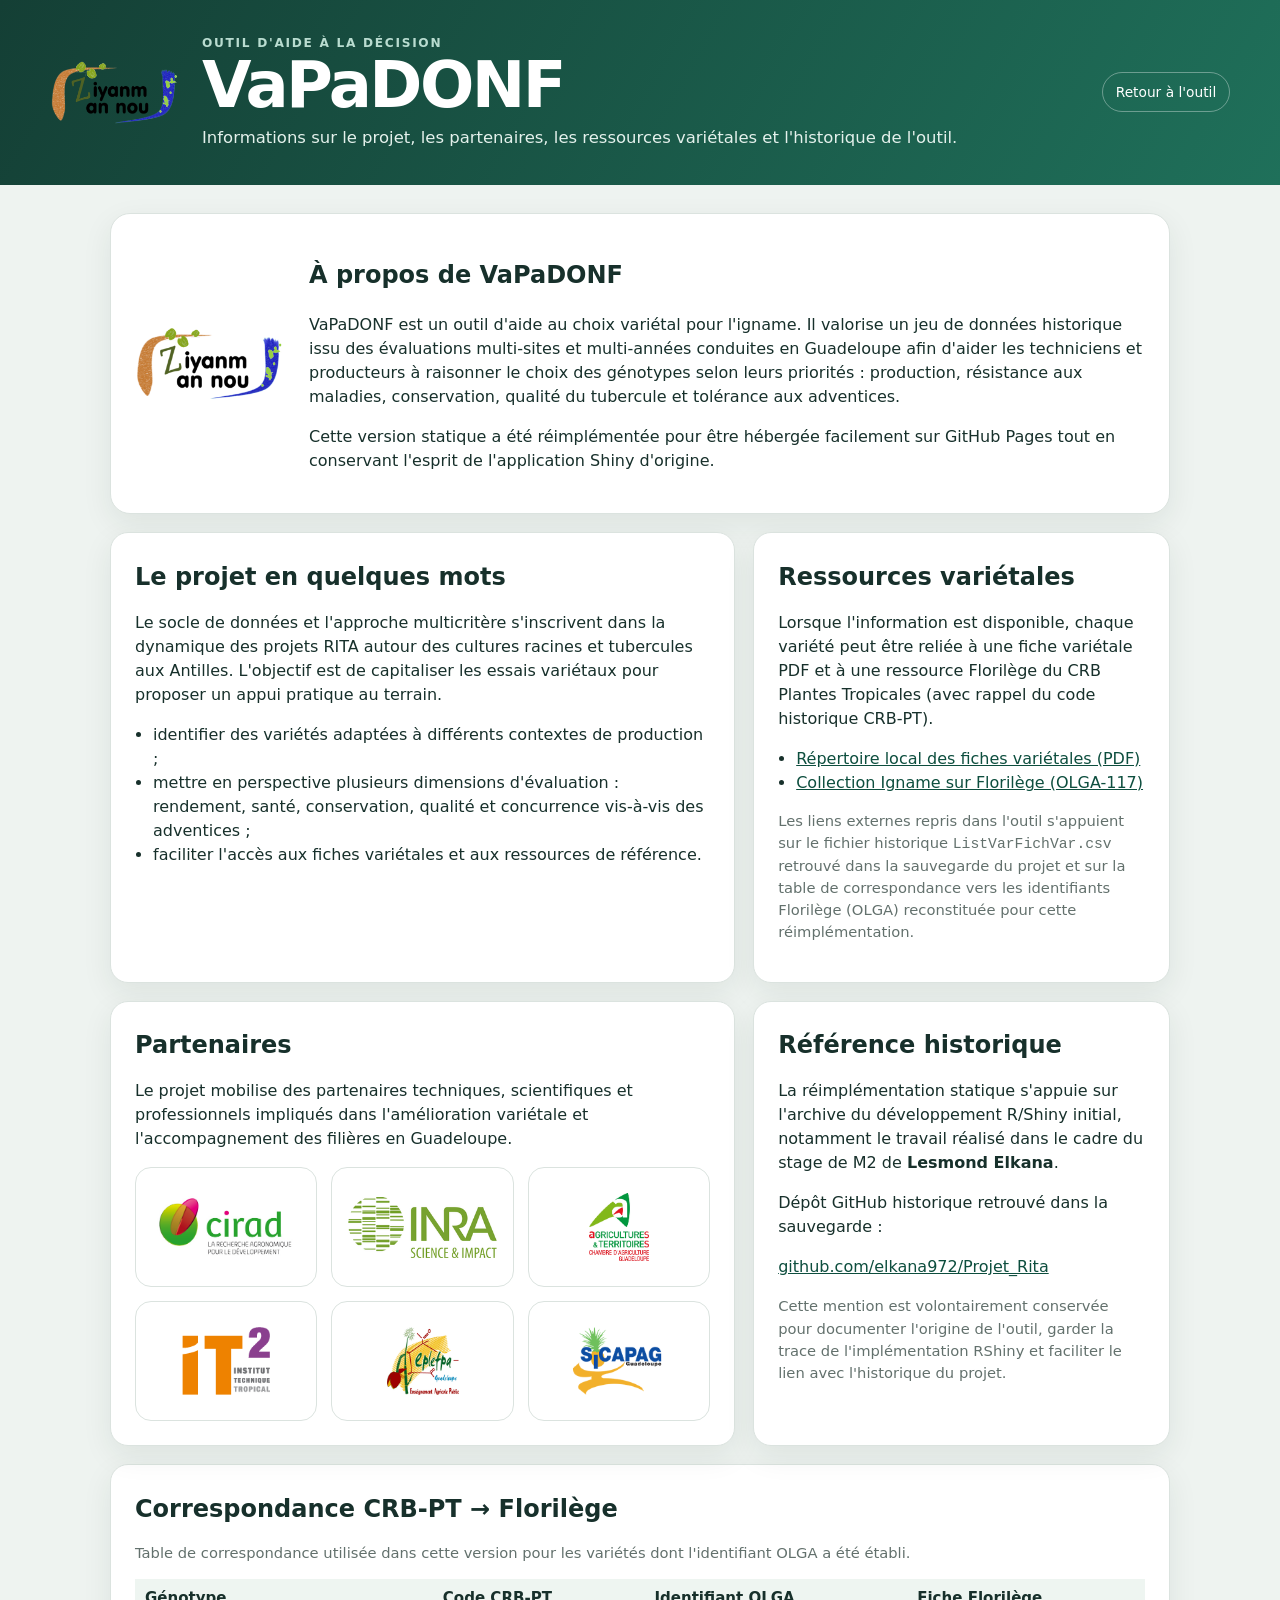
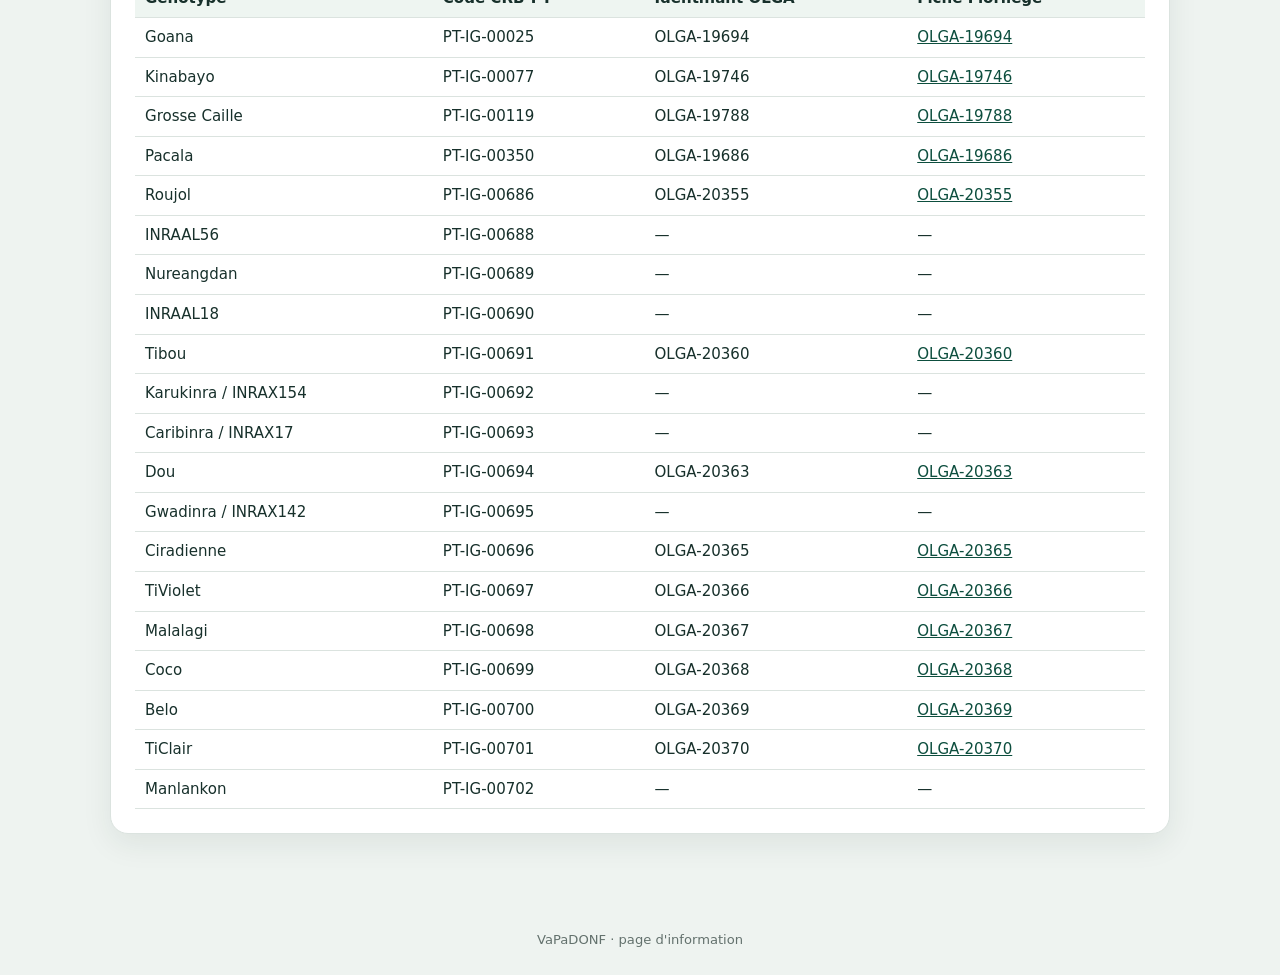
==== info.html @ 64dc8d3e "Initial GitHub Pages site" ====
<!doctype html>
<html lang="fr">
<head>
  <meta charset="utf-8">
  <meta name="viewport" content="width=device-width,initial-scale=1">
  <title>VaPaDONF — Plus d'information</title>
  <link rel="stylesheet" href="assets/style.css">
</head>
<body>
<header class="site-header">
  <div class="brand-wrap">
    <img class="site-logo" src="images/logos/vapadonf_logo.png" alt="Logo VaPaDONF">
    <div>
      <p class="eyebrow">Outil d'aide à la décision</p>
      <h1>VaPaDONF</h1>
      <p class="lead">Informations sur le projet, les partenaires, les ressources variétales et l'historique de l'outil.</p>
    </div>
  </div>
  <nav class="header-links">
    <a href="index.html">Retour à l'outil</a>
  </nav>
</header>
<main class="info-page">
  <section class="info-hero">
    <img src="images/logos/vapadonf_logo.png" alt="Logo VaPaDONF">
    <div>
      <h2>À propos de VaPaDONF</h2>
      <p>VaPaDONF est un outil d'aide au choix variétal pour l'igname. Il valorise un jeu de données historique issu des évaluations multi-sites et multi-années conduites en Guadeloupe afin d'aider les techniciens et producteurs à raisonner le choix des génotypes selon leurs priorités : production, résistance aux maladies, conservation, qualité du tubercule et tolérance aux adventices.</p>
      <p>Cette version statique a été réimplémentée pour être hébergée facilement sur GitHub Pages tout en conservant l'esprit de l'application Shiny d'origine.</p>
    </div>
  </section>

  <section class="info-grid">
    <article class="panel">
      <h2>Le projet en quelques mots</h2>
      <p>Le socle de données et l'approche multicritère s'inscrivent dans la dynamique des projets RITA autour des cultures racines et tubercules aux Antilles. L'objectif est de capitaliser les essais variétaux pour proposer un appui pratique au terrain.</p>
      <ul class="simple-list">
        <li>identifier des variétés adaptées à différents contextes de production ;</li>
        <li>mettre en perspective plusieurs dimensions d'évaluation : rendement, santé, conservation, qualité et concurrence vis-à-vis des adventices ;</li>
        <li>faciliter l'accès aux fiches variétales et aux ressources de référence.</li>
      </ul>
    </article>
    <article class="panel">
      <h2>Ressources variétales</h2>
      <p>Lorsque l'information est disponible, chaque variété peut être reliée à une fiche variétale PDF et à une ressource Florilège du CRB Plantes Tropicales (avec rappel du code historique CRB-PT).</p>
      <ul class="simple-list">
        <li><a href="fiches-varietales/" target="_blank" rel="noopener">Répertoire local des fiches variétales (PDF)</a></li>
        <li><a href="https://florilege.arcad-project.org/fr/accessions/OLGA-117" target="_blank" rel="noopener">Collection Igname sur Florilège (OLGA-117)</a></li>
      </ul>
      <p class="info-note">Les liens externes repris dans l'outil s'appuient sur le fichier historique <code>ListVarFichVar.csv</code> retrouvé dans la sauvegarde du projet et sur la table de correspondance vers les identifiants Florilège (OLGA) reconstituée pour cette réimplémentation.</p>
    </article>
  </section>

  <section class="info-grid" style="margin-top:18px">
    <article class="panel">
      <h2>Partenaires</h2>
      <p>Le projet mobilise des partenaires techniques, scientifiques et professionnels impliqués dans l'amélioration variétale et l'accompagnement des filières en Guadeloupe.</p>
      <div class="logos-grid">
        <div class="logo-card"><img src="images/logos/logo_cirad.png" alt="CIRAD"></div>
        <div class="logo-card"><img src="images/logos/logo_INRA.png" alt="INRA"></div>
        <div class="logo-card"><img src="images/logos/logo_CA_Guadeloupe.png" alt="Chambre d'Agriculture Guadeloupe"></div>
        <div class="logo-card"><img src="images/logos/logo_IT2.png" alt="IT2"></div>
        <div class="logo-card"><img src="images/logos/logo_EPLEFPA.png" alt="EPLEFPA"></div>
        <div class="logo-card"><img src="images/logos/logo_sicapag.png" alt="SICAPAG"></div>
      </div>
    </article>
    <article class="panel">
      <h2>Référence historique</h2>
      <p>La réimplémentation statique s'appuie sur l'archive du développement R/Shiny initial, notamment le travail réalisé dans le cadre du stage de M2 de <b>Lesmond Elkana</b>.</p>
      <p>Dépôt GitHub historique retrouvé dans la sauvegarde :</p>
      <p><a href="https://github.com/elkana972/Projet_Rita" target="_blank" rel="noopener">github.com/elkana972/Projet_Rita</a></p>
      <p class="info-note">Cette mention est volontairement conservée pour documenter l'origine de l'outil, garder la trace de l'implémentation RShiny et faciliter le lien avec l'historique du projet.</p>
    </article>
  </section>

  <section class="panel" style="margin-top:18px">
    <h2>Correspondance CRB-PT → Florilège</h2>
    <p class="info-note">Table de correspondance utilisée dans cette version pour les variétés dont l'identifiant OLGA a été établi.</p>
    <div class="table-wrap">
      <table class="info-table">
        <thead><tr><th>Génotype</th><th>Code CRB-PT</th><th>Identifiant OLGA</th><th>Fiche Florilège</th></tr></thead>
        <tbody>
          <tr><td>Goana</td><td>PT-IG-00025</td><td>OLGA-19694</td><td><a href="https://florilege.arcad-project.org/fr/accession/OLGA-19694" target="_blank" rel="noopener">OLGA-19694</a></td></tr>
          <tr><td>Kinabayo</td><td>PT-IG-00077</td><td>OLGA-19746</td><td><a href="https://florilege.arcad-project.org/fr/accession/OLGA-19746" target="_blank" rel="noopener">OLGA-19746</a></td></tr>
          <tr><td>Grosse Caille</td><td>PT-IG-00119</td><td>OLGA-19788</td><td><a href="https://florilege.arcad-project.org/fr/accession/OLGA-19788" target="_blank" rel="noopener">OLGA-19788</a></td></tr>
          <tr><td>Pacala</td><td>PT-IG-00350</td><td>OLGA-19686</td><td><a href="https://florilege.arcad-project.org/fr/accession/OLGA-19686" target="_blank" rel="noopener">OLGA-19686</a></td></tr>
          <tr><td>Roujol</td><td>PT-IG-00686</td><td>OLGA-20355</td><td><a href="https://florilege.arcad-project.org/fr/accession/OLGA-20355" target="_blank" rel="noopener">OLGA-20355</a></td></tr>
          <tr><td>INRAAL56</td><td>PT-IG-00688</td><td>—</td><td>—</td></tr>
          <tr><td>Nureangdan</td><td>PT-IG-00689</td><td>—</td><td>—</td></tr>
          <tr><td>INRAAL18</td><td>PT-IG-00690</td><td>—</td><td>—</td></tr>
          <tr><td>Tibou</td><td>PT-IG-00691</td><td>OLGA-20360</td><td><a href="https://florilege.arcad-project.org/fr/accession/OLGA-20360" target="_blank" rel="noopener">OLGA-20360</a></td></tr>
          <tr><td>Karukinra / INRAX154</td><td>PT-IG-00692</td><td>—</td><td>—</td></tr>
          <tr><td>Caribinra / INRAX17</td><td>PT-IG-00693</td><td>—</td><td>—</td></tr>
          <tr><td>Dou</td><td>PT-IG-00694</td><td>OLGA-20363</td><td><a href="https://florilege.arcad-project.org/fr/accession/OLGA-20363" target="_blank" rel="noopener">OLGA-20363</a></td></tr>
          <tr><td>Gwadinra / INRAX142</td><td>PT-IG-00695</td><td>—</td><td>—</td></tr>
          <tr><td>Ciradienne</td><td>PT-IG-00696</td><td>OLGA-20365</td><td><a href="https://florilege.arcad-project.org/fr/accession/OLGA-20365" target="_blank" rel="noopener">OLGA-20365</a></td></tr>
          <tr><td>TiViolet</td><td>PT-IG-00697</td><td>OLGA-20366</td><td><a href="https://florilege.arcad-project.org/fr/accession/OLGA-20366" target="_blank" rel="noopener">OLGA-20366</a></td></tr>
          <tr><td>Malalagi</td><td>PT-IG-00698</td><td>OLGA-20367</td><td><a href="https://florilege.arcad-project.org/fr/accession/OLGA-20367" target="_blank" rel="noopener">OLGA-20367</a></td></tr>
          <tr><td>Coco</td><td>PT-IG-00699</td><td>OLGA-20368</td><td><a href="https://florilege.arcad-project.org/fr/accession/OLGA-20368" target="_blank" rel="noopener">OLGA-20368</a></td></tr>
          <tr><td>Belo</td><td>PT-IG-00700</td><td>OLGA-20369</td><td><a href="https://florilege.arcad-project.org/fr/accession/OLGA-20369" target="_blank" rel="noopener">OLGA-20369</a></td></tr>
          <tr><td>TiClair</td><td>PT-IG-00701</td><td>OLGA-20370</td><td><a href="https://florilege.arcad-project.org/fr/accession/OLGA-20370" target="_blank" rel="noopener">OLGA-20370</a></td></tr>
          <tr><td>Manlankon</td><td>PT-IG-00702</td><td>—</td><td>—</td></tr>
        </tbody>
      </table>
    </div>
  </section>

</main>
<footer class="site-footer">VaPaDONF · page d'information</footer>
</body>
</html>
---- assets/style.css ----
:root{--ink:#17302b;--muted:#63716d;--line:#dbe3df;--surface:#fff;--soft:#f3f7f5;--accent:#176b55;--accent2:#0d4e3e;--warn:#9a5b12;--shadow:0 10px 30px rgba(23,48,43,.08);--imp:#207a57;--trad:#a54878;font-family:Inter,ui-sans-serif,system-ui,-apple-system,BlinkMacSystemFont,"Segoe UI",sans-serif;color:var(--ink);background:#eef3f0}
*{box-sizing:border-box}body{margin:0;line-height:1.5}a{color:var(--accent2)}
.site-header{background:linear-gradient(120deg,#143f35,#1f705a);color:#fff;padding:34px max(24px,calc((100vw - 1180px)/2));display:flex;gap:32px;justify-content:space-between;align-items:center}.brand-wrap{display:flex;align-items:center;gap:22px}.site-logo{width:130px;max-width:26vw;height:auto;display:block}.site-header h1{font-size:clamp(2.2rem,5vw,4.2rem);line-height:.95;margin:.15rem 0 .65rem;letter-spacing:-.04em}.lead{max-width:760px;margin:0;color:#e4f1ec;font-size:1.03rem}.eyebrow{text-transform:uppercase;letter-spacing:.14em;font-size:.76rem;font-weight:800;margin:0;color:#b9dcd0}.header-links{display:flex;gap:12px;flex-wrap:wrap}.header-links a{border:1px solid rgba(255,255,255,.35);padding:.55rem .8rem;border-radius:999px;font-size:.86rem;white-space:nowrap;color:#fff;text-decoration:none}.header-links a:hover{background:rgba(255,255,255,.12)}
.page{max-width:1420px;margin:28px auto 70px;padding:0 20px}.panel{background:var(--surface);border:1px solid var(--line);border-radius:18px;padding:24px;box-shadow:var(--shadow)}.panel h2{margin:.1rem 0 .7rem}.form-grid{display:grid;grid-template-columns:1fr 1fr;gap:18px}.full{grid-column:1/-1}.step{display:inline-grid;place-items:center;width:28px;height:28px;border-radius:50%;background:#d9eee6;color:var(--accent2);font-weight:800;font-size:.85rem;float:right}
.choices{display:grid;gap:12px;margin-top:18px}.choices.two{grid-template-columns:1fr 1fr}.choice{border:1px solid var(--line);border-radius:14px;padding:14px;display:flex;align-items:center;gap:12px;cursor:pointer;background:#fbfdfc}.choice:has(input:checked){border-color:var(--accent);box-shadow:0 0 0 2px rgba(23,107,85,.12);background:#f2fbf7}.choice input{width:18px;height:18px;accent-color:var(--accent)}.choice small{display:block;color:var(--muted);margin-top:2px}.compact-choice-text .choice strong{font-size:1rem}.subtle,.help,.viz-help,.chart-note{color:var(--muted)}
.zone-hero svg{width:100%;height:auto;max-height:290px;border-radius:16px;background:linear-gradient(180deg,#f4f8f6,#eef5f1);border:1px solid var(--line);padding:10px}.zone-fill path,.zone-other path{stroke:#6d827b;stroke-width:2;fill:#dce6e2;transition:fill .2s ease,stroke .2s ease}.zone-fill.active path,.zone-fill.active{fill:#6db48f;stroke:#176b55}.zone-bt.active path,.zone-gt.active path,.zone-mg.active path{fill:#6db48f;stroke:#176b55}.zone-other path{fill:#ebefed}.admin-line{fill:none;stroke:#81948d;stroke-dasharray:5 4;stroke-width:2}.zone-hero text{font-size:15px;font-weight:700;fill:#33524a}
.species-hero.reading{display:grid;grid-template-columns:1fr 1fr;gap:14px;margin:2px 0 8px}.species-tile{margin:0;display:grid;grid-template-columns:92px 1fr;gap:10px;align-items:center;border:1px solid var(--line);border-radius:16px;background:#fbfdfc;padding:10px}.species-tile.reading{grid-template-columns:120px 1fr;align-items:start}.species-tile img{width:92px;height:72px;object-fit:cover;border-radius:10px;display:block}.species-tile.reading img{width:120px;height:100px}.species-tile p{margin:4px 0 0;color:var(--muted);font-size:.92rem}.species-tile strong{font-size:1.08rem}
.criteria-grid{display:grid;grid-template-columns:repeat(5,1fr);gap:12px}.field-card{border:1px solid var(--line);border-radius:14px;overflow:hidden;background:#fbfdfc}.field-card img{width:100%;height:118px;object-fit:cover;display:block}.field-card .inner{padding:13px}.field-card label,.compare-controls label{font-weight:750;display:flex;flex-direction:column;gap:7px}.field-card select,.compare-controls select{width:100%;padding:.7rem;border:1px solid #cbd7d2;border-radius:9px;background:#fff;color:var(--ink)}
.color-grid{display:grid;grid-template-columns:repeat(5,1fr);gap:12px}.color-card{overflow:hidden;border:1px solid var(--line);border-radius:14px;background:#fbfdfc}.color-card img{width:100%;height:122px;object-fit:cover;display:block}.color-card .inner{padding:12px}.color-card strong{display:block;text-transform:capitalize;margin-bottom:7px}.color-card select{width:100%;padding:.65rem;border:1px solid #cbd7d2;border-radius:9px;background:#fff}
.calibre-grid{display:grid;grid-template-columns:1fr 1fr;gap:18px;max-width:900px}.calibre-grid label{font-weight:750;display:flex;justify-content:space-between;align-items:center;gap:12px;border:1px solid var(--line);padding:14px 16px;border-radius:12px}.calibre-grid input{width:125px;padding:.55rem;border:1px solid #cbd7d2;border-radius:8px}.slider-shell{margin-top:16px;max-width:980px}.dual-slider{position:relative;height:38px}.dual-slider input[type=range]{position:absolute;inset:0;width:100%;appearance:none;background:transparent;pointer-events:none}.dual-slider input[type=range]::-webkit-slider-thumb{appearance:none;width:18px;height:18px;border-radius:50%;background:#fff;border:3px solid var(--accent);pointer-events:auto;box-shadow:0 1px 4px rgba(0,0,0,.18)}.dual-slider input[type=range]::-moz-range-thumb{width:18px;height:18px;border-radius:50%;background:#fff;border:3px solid var(--accent);pointer-events:auto}.dual-slider input[type=range]::-webkit-slider-runnable-track,.dual-slider input[type=range]::-moz-range-track{height:10px;background:#dbe6e1;border-radius:999px}.slider-fill{position:absolute;height:10px;top:14px;background:var(--accent);border-radius:999px}.calibre-track{margin-top:10px;position:relative;min-height:22px}.calibre-track span{font-size:.96rem;color:var(--muted);white-space:nowrap}
.actions{display:flex;align-items:center;gap:12px;margin-top:2px}.primary,.secondary,.link-button{border:0;border-radius:11px;padding:.82rem 1.05rem;font-weight:800;cursor:pointer;text-decoration:none;display:inline-flex;align-items:center;justify-content:center}.primary{background:var(--accent);color:#fff}.primary:hover{background:var(--accent2)}.secondary{background:#e5ece8;color:var(--ink)}.message{color:var(--warn);font-weight:700}
.results{margin-top:34px;display:grid;gap:18px}.section-heading{display:flex;align-items:end;justify-content:space-between;gap:20px}.section-heading h2{font-size:2rem;margin:.2rem 0}.summary-strip{display:flex;flex-wrap:wrap;gap:8px}.summary-strip span{background:#dfeae5;border-radius:999px;padding:.42rem .72rem;font-size:.86rem}
.table-wrap{overflow:auto}.ranking-table{border-collapse:collapse;width:100%;min-width:700px}.ranking-table th,.ranking-table td{padding:12px 10px;border-bottom:1px solid #e5ebe8;text-align:left}.ranking-table th{font-size:.78rem;text-transform:uppercase;letter-spacing:.06em;color:var(--muted)}.ranking-table tr:first-child td{font-weight:800}.score-pill{display:inline-block;min-width:56px;text-align:center;padding:.25rem .5rem;background:#d9eee6;border-radius:999px}.fiche-link{color:var(--accent2);font-weight:750}
.compare-controls{display:grid;grid-template-columns:1fr 1fr;gap:18px;margin:18px 0}.comparison-grid{display:grid;grid-template-columns:1fr 1fr;gap:18px}.var-card{border:1px solid var(--line);border-radius:16px;overflow:hidden;background:#fbfdfc}.var-head{display:grid;grid-template-columns:108px 1fr;gap:15px;padding:15px}.var-photo{width:108px;height:92px;object-fit:cover;border-radius:10px;background:#e5ece8}.photo-placeholder{display:grid;place-items:center;color:var(--muted);font-size:.75rem;text-align:center}.var-head h3{font-size:1.45rem;margin:.1rem 0}.meta{color:var(--muted);font-size:.88rem}.big-score{font-size:2rem;font-weight:900;line-height:1;margin-top:.4rem}.color-mention{display:inline-block;margin-top:6px;padding:2px 8px;border-radius:999px;background:#edf4f1;color:#425650;font-size:.8rem}.indicator-list{display:grid;gap:8px;padding:0 15px 15px}.indicator-row{display:grid;grid-template-columns:130px 1fr 42px;align-items:center;gap:8px;font-size:.86rem}.bar{height:9px;border-radius:20px;background:#e4ebe7;overflow:hidden}.bar>i{display:block;height:100%;background:var(--accent);border-radius:20px}.tuber-section{border-top:1px solid var(--line);padding:15px}.tuber-grid{display:grid;grid-template-columns:180px 1fr;gap:12px;align-items:center}.pie{width:170px;height:170px}.legend{display:grid;gap:6px;font-size:.84rem}.legend-row{display:flex;justify-content:space-between;gap:10px;border-bottom:1px dotted #d4ddd9;padding-bottom:4px}.legend-row b{font-weight:800}.download-row{padding:0 15px 15px}.link-button{background:#e2eee9;color:var(--accent2);font-size:.86rem}
.tabs-wrap{margin-top:18px}.tab-list{display:flex;gap:8px;flex-wrap:wrap;border-bottom:1px solid var(--line);padding-bottom:10px}.tab-button{border:1px solid var(--line);background:#f6faf8;color:#4f6760;padding:.7rem .9rem;border-radius:10px 10px 0 0;font-weight:700;cursor:pointer}.tab-button.active{background:#fff;color:var(--ink);border-bottom-color:#fff;box-shadow:0 -2px 0 0 var(--accent) inset}.tab-panel{padding:16px 2px 2px}.tab-panel h3{margin:.1rem 0 6px}.tab-panel svg{width:100%;height:auto;display:block}
.chart-legend{display:flex;flex-wrap:wrap;gap:12px;margin-top:10px;font-size:.9rem;color:var(--muted)}.chip{display:inline-flex;align-items:center;gap:6px}.chip i{display:inline-block;width:12px;height:12px;border-radius:2px}
.photo-grid{display:grid;grid-template-columns:repeat(3,1fr);gap:10px}.thumb-card{border:1px solid #d8e1dd;border-radius:10px;padding:8px;background:#fff}.thumb-card img{width:100%;height:130px;object-fit:cover;border-radius:8px;display:block}.thumb-card small{display:block;color:#53655f;margin-top:6px;text-align:center;font-weight:600}
.info-page{max-width:1100px;margin:28px auto 70px;padding:0 20px}.info-hero{display:flex;align-items:center;gap:24px;background:#fff;border:1px solid var(--line);border-radius:20px;padding:24px;box-shadow:var(--shadow)}.info-hero img{width:150px;height:auto}.info-grid{display:grid;grid-template-columns:1.2fr .8fr;gap:18px;margin-top:18px}.logos-grid{display:grid;grid-template-columns:repeat(3,1fr);gap:14px}.logo-card{background:#fff;border:1px solid var(--line);border-radius:16px;padding:16px;display:grid;place-items:center;min-height:120px}.logo-card img{max-width:100%;max-height:68px}.simple-list{margin:0;padding-left:18px}
.site-footer{text-align:center;color:var(--muted);padding:26px;font-size:.82rem}.print-report{display:none}
.rating-strip{display:inline-grid;grid-auto-flow:column;gap:4px;vertical-align:middle}.rating-strip span{width:14px;height:14px;border-radius:3px;background:#e3ebe7;border:1px solid #cfd9d4}.rating-strip span.on{background:#6db48f;border-color:#4b9574}
@media(max-width:1100px){.form-grid,.comparison-grid,.compare-controls,.species-hero.reading,.choices.two,.calibre-grid,.info-grid{grid-template-columns:1fr}.criteria-grid,.color-grid,.logos-grid{grid-template-columns:1fr 1fr}.full{grid-column:auto}.photo-grid{grid-template-columns:1fr}}
@media(max-width:760px){.site-header{align-items:flex-start;flex-direction:column}.brand-wrap{align-items:flex-start}.site-logo{width:100px}.section-heading{align-items:flex-start;flex-direction:column}.tuber-grid{grid-template-columns:1fr}.pie{margin:auto}.tab-list{overflow:auto}}
@media(max-width:520px){.criteria-grid,.color-grid,.logos-grid{grid-template-columns:1fr}.panel{padding:18px}.var-head{grid-template-columns:80px 1fr}.var-photo{width:80px;height:76px}.species-tile{grid-template-columns:78px 1fr}.species-tile img{width:78px;height:62px}.species-tile.reading{grid-template-columns:1fr}.species-tile.reading img{width:100%;height:140px}.indicator-row{grid-template-columns:94px 1fr 35px}}
@page{size:A4;margin:10mm}
@media print{body{background:#fff;font-size:10pt}.site-header,#app,.site-footer{display:none!important}.print-report{display:block!important;color:#111}.report-header{display:flex;align-items:center;gap:14px;border-bottom:1px solid #bbb;padding-bottom:8px;margin-bottom:10px}.report-header img{width:85px;height:auto}.report-title h1{font-size:18pt;margin:0 0 4px}.report-title p{margin:0;color:#444}.report-section{break-inside:avoid;margin:10px 0 14px}.report-section h2{font-size:13.5pt;border-bottom:1px solid #bbb;padding-bottom:4px;margin-bottom:8px}.report-grid{display:grid;grid-template-columns:1fr 1fr;gap:10px}.report-card{border:1px solid #bbb;border-radius:8px;padding:10px;break-inside:avoid}.report-card h3{margin:0 0 6px}.report-prefs{display:grid;grid-template-columns:1fr;gap:10px}.report-pref-item{display:grid;grid-template-columns:190px 1fr auto;gap:8px;align-items:center;padding:4px 0;border-bottom:1px dotted #ddd}.report-color-choices{display:grid;grid-template-columns:repeat(5,1fr);gap:8px}.report-color-choices .thumb-card img{height:72px}.report-table{border-collapse:collapse;width:100%;font-size:9pt}.report-table th,.report-table td{border-bottom:1px solid #ddd;padding:5px;text-align:left}.report-table th{background:#f1f1f1}.report-pie{display:grid;grid-template-columns:135px 1fr;gap:10px;align-items:center}.report-pie svg{width:130px;height:130px}.report-note,.report-comment{font-size:8.7pt;color:#444}.report-photo-grid{display:grid;grid-template-columns:repeat(3,1fr);gap:8px}.report-photo-grid img{width:100%;height:105px;object-fit:cover;border-radius:6px;border:1px solid #ccc}.report-photo-grid small{display:block;text-align:center;color:#555}.report-viz svg{max-height:250px}.page-break{break-before:page}.report-dim-grid{display:grid;grid-template-columns:repeat(5,1fr);gap:8px}.report-dim{border:1px solid #ccc;border-radius:6px;overflow:hidden}.report-dim img{width:100%;height:55px;object-fit:cover}.report-dim div{padding:4px 5px;font-size:8.2pt}.indicator-row{grid-template-columns:92px 1fr 32px;font-size:8.8pt}.bar{height:7px}}

.section-subtitle{margin:-.15rem 0 1rem;color:var(--muted);max-width:980px}
.species-tile.reading{grid-template-columns:140px 1fr}
.species-tile.reading img{width:140px;height:108px}
.species-tile.reading figcaption{align-self:center}
.download-row{display:flex;flex-wrap:wrap;gap:10px;padding:0 15px 15px}
.info-note{color:var(--muted);font-size:.92rem}
.report-cover{display:grid;justify-items:center;text-align:center;padding:18mm 10mm 8mm}
.report-cover-logo img{width:120px;height:auto;margin-bottom:8px}
.report-cover h1{font-size:24pt;margin:0 0 6px}
.report-cover-subtitle{font-size:12pt;margin:0 0 10px;color:#444}
.report-cover-focus{font-size:11pt;max-width:140mm;margin:0 0 8px}
.report-cover-meta{font-size:9pt;color:#555;margin:0 0 12px}
.report-toc{width:100%;max-width:150mm;text-align:left;border-top:1px solid #bbb;padding-top:8mm}
.report-toc h2{font-size:13pt;margin:0 0 5mm}
.report-toc ol{margin:0;padding-left:18px}
.report-toc li{margin:0 0 3mm}
@media(max-width:1100px){.species-tile.reading{grid-template-columns:120px 1fr}.species-tile.reading img{width:120px;height:100px}}
@media print{.report-cover{min-height:250mm}.report-cover h1{font-size:24pt}.report-cover-subtitle{font-size:12pt}.report-toc li{font-size:10pt}.download-row .link-button{font-size:8.5pt;padding:6px 9px}}

/* v6 refinements */
#viz-radar{display:flex;justify-content:center}
#viz-radar svg{max-width:700px;width:100%;height:auto}
#viz-risk svg title,#viz-yield svg title{pointer-events:none}
.rating-strip.level-1 span.on{background:#d06a62;border-color:#b2534b}
.rating-strip.level-2 span.on{background:#de9b55;border-color:#c8833e}
.rating-strip.level-3 span.on{background:#e0c35d;border-color:#b89f45}
.rating-strip.level-4 span.on{background:#9dca78;border-color:#7eab5b}
.rating-strip.level-5 span.on{background:#6db48f;border-color:#4b9574}
.small-note{color:var(--muted);font-size:.88em}
.report-viz-radar svg{max-width:860px}
@media print{
  *{-webkit-print-color-adjust:exact;print-color-adjust:exact}
  .report-header{display:none!important}
  .report-cover-logo img{width:160px}
  .report-prefs{grid-template-columns:1fr;gap:12px}
  .report-color-choices{grid-template-columns:repeat(5,1fr);gap:10px}
  .report-color-choices .thumb-card small{font-size:8.5pt;line-height:1.25}
  .report-dim-grid{grid-template-columns:repeat(5,1fr);gap:10px}
  .report-dim img{height:62px}
  .report-dim div{font-size:9pt}
  .report-viz svg{max-height:none;width:100%;height:auto}
  .report-viz-radar svg{max-height:none;max-width:none;width:100%}
  .chart-legend,.chart-legend .chip{font-size:10pt}
  .chart-legend .chip i{border:1px solid rgba(0,0,0,.18)!important}
}

.table-wrap{overflow:auto}.info-table{width:100%;border-collapse:collapse;font-size:.94rem}.info-table th,.info-table td{padding:8px 10px;border-bottom:1px solid var(--line);text-align:left;vertical-align:top}.info-table th{background:#eef5f1;font-weight:700;position:sticky;top:0}.info-table td a{white-space:nowrap}

.print-help{margin:.45rem 0 0;color:var(--muted);font-size:.9rem}
.species-tile.reading{grid-template-columns:1fr; padding:8px}
.species-tile.reading img{width:100%;height:168px;object-fit:cover}
.species-tile.reading figcaption{display:none}
@media(max-width:1100px){.species-tile.reading img{height:150px}}
@media print{
  @page{size:A4 portrait; margin:8mm}
  html,body{margin:0!important;padding:0!important}
  .report-cover-logo img,.report-header img{width:180px!important;height:auto}
  .report-viz svg{max-height:none!important;width:100%!important;height:auto!important}
  .report-viz-radar svg{max-height:none!important;max-width:none!important;width:100%!important;height:auto!important}
  .report-comment,.report-note{font-size:10.5pt!important;line-height:1.35}
  .report-table{font-size:10pt!important}
  .report-card{padding:12px}
  .report-card h3{font-size:13pt}
  .report-card p{font-size:10pt}
  .report-partner-logos{display:grid;grid-template-columns:repeat(3,1fr);gap:12px;align-items:center;margin:10px 0}
  .report-partner-logos img{max-width:100%;max-height:70px;object-fit:contain}
}


.zone-hero-enhanced{padding:0}
.zone-map-wrap{position:relative;border:1px solid var(--line);border-radius:20px;background:#f8fbf9;overflow:hidden;min-height:340px}
.zone-map-base{display:block;width:100%;height:100%;max-height:420px;object-fit:contain;background:#fff}
.zone-map-overlay{position:absolute;inset:0;width:100%;height:100%}
.zone-map-overlay .zone-fill path{fill:#8eb8a6;fill-opacity:.20;stroke:#2e5b4b;stroke-width:2}
.zone-map-overlay .zone-fill.active path{fill:#5f9e83;fill-opacity:.42;stroke:#2d755b;stroke-width:2.8}
.zone-map-overlay .zone-other path{fill:rgba(151,167,159,.18);stroke:#7d8f88;stroke-width:1.5}
.zone-map-overlay .admin-line{fill:none;stroke:#6f8279;stroke-width:1.7;stroke-dasharray:5 5;opacity:.8}
.zone-map-overlay text{font-size:15px;fill:#324a42;font-weight:700;paint-order:stroke;stroke:#f8fbf9;stroke-width:3px;stroke-linejoin:round}
@media(max-width:760px){.zone-map-wrap{min-height:260px}.zone-map-base{max-height:300px}.zone-map-overlay text{font-size:12px}}


.zone-map-static-wrap{display:flex;align-items:center;justify-content:center;padding:12px;border:1px solid var(--line);border-radius:20px;background:#fff;overflow:hidden;min-height:340px}
.zone-map-static{display:block;width:100%;max-width:560px;max-height:420px;height:auto;object-fit:contain}
@media(max-width:760px){.zone-map-static-wrap{min-height:240px}.zone-map-static{max-width:100%;max-height:280px}}
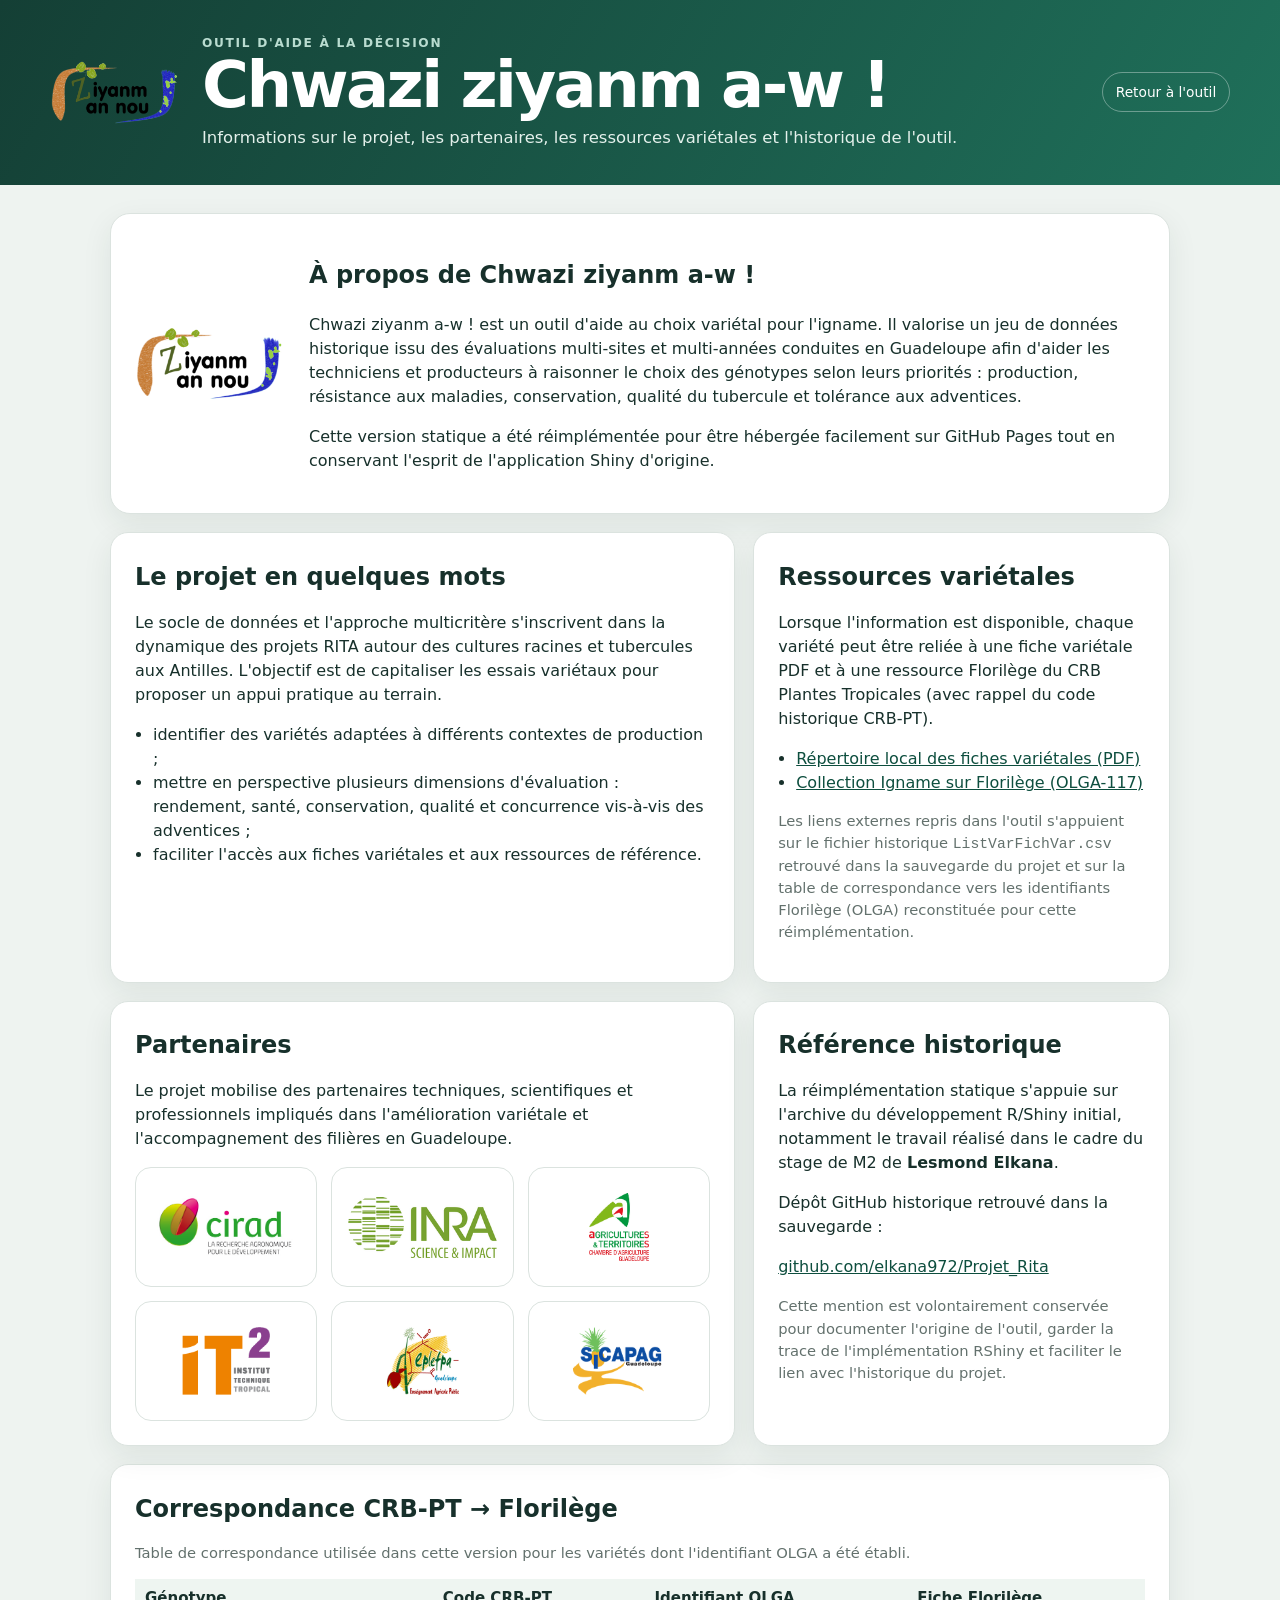
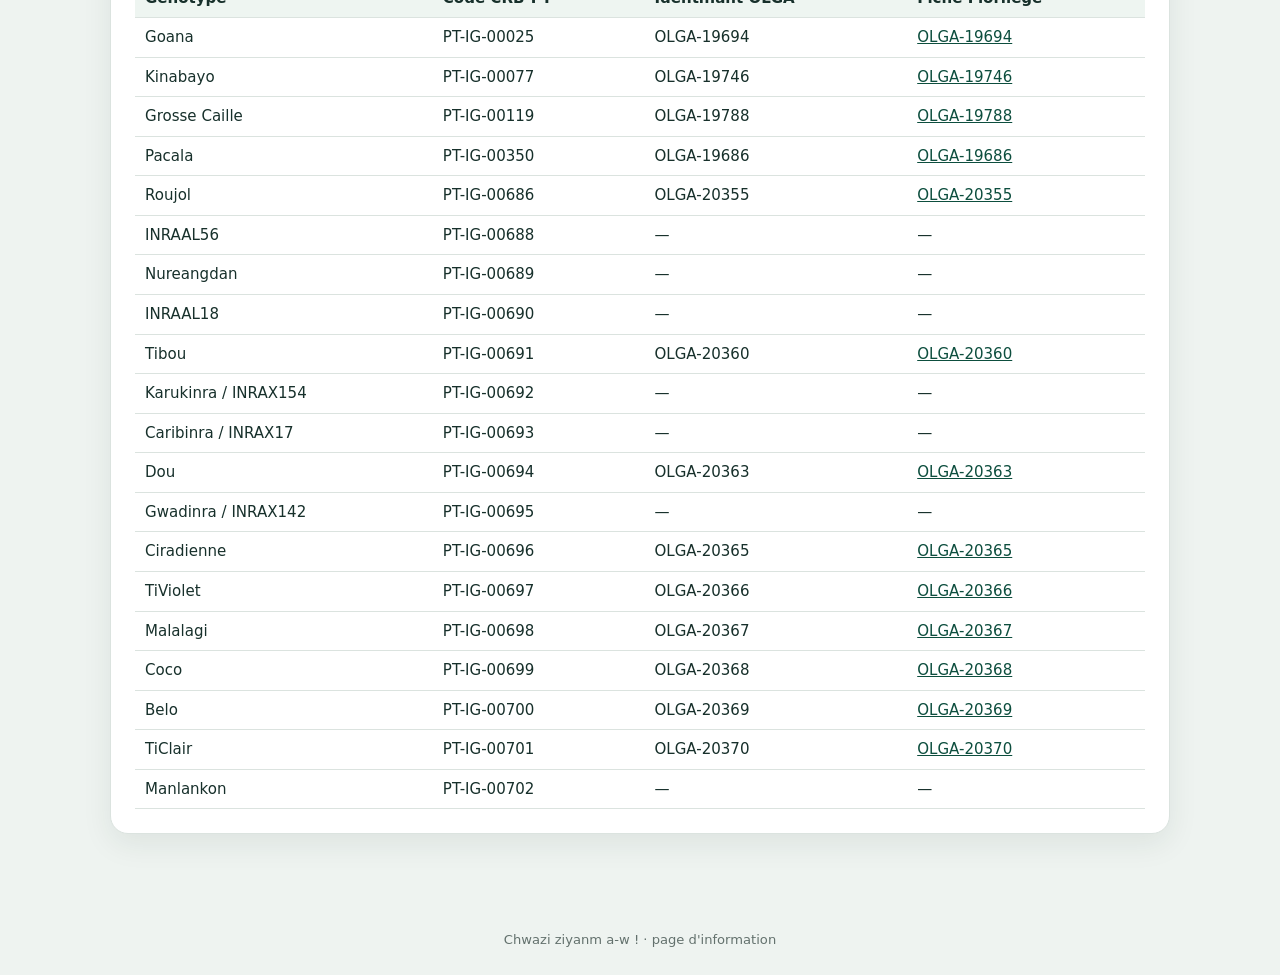
==== commit 7cec6642: "Rename site to Chwazi ziyanm a-w" ====
--- a/info.html
+++ b/info.html
@@ -3,16 +3,16 @@
 <head>
   <meta charset="utf-8">
   <meta name="viewport" content="width=device-width,initial-scale=1">
-  <title>VaPaDONF — Plus d'information</title>
+  <title>Chwazi ziyanm a-w ! — Plus d'information</title>
   <link rel="stylesheet" href="assets/style.css">
 </head>
 <body>
 <header class="site-header">
   <div class="brand-wrap">
-    <img class="site-logo" src="images/logos/vapadonf_logo.png" alt="Logo VaPaDONF">
+    <img class="site-logo" src="images/logos/vapadonf_logo.png" alt="Logo Chwazi ziyanm a-w !">
     <div>
       <p class="eyebrow">Outil d'aide à la décision</p>
-      <h1>VaPaDONF</h1>
+      <h1>Chwazi ziyanm a-w !</h1>
       <p class="lead">Informations sur le projet, les partenaires, les ressources variétales et l'historique de l'outil.</p>
     </div>
   </div>
@@ -22,10 +22,10 @@
 </header>
 <main class="info-page">
   <section class="info-hero">
-    <img src="images/logos/vapadonf_logo.png" alt="Logo VaPaDONF">
+    <img src="images/logos/vapadonf_logo.png" alt="Logo Chwazi ziyanm a-w !">
     <div>
-      <h2>À propos de VaPaDONF</h2>
-      <p>VaPaDONF est un outil d'aide au choix variétal pour l'igname. Il valorise un jeu de données historique issu des évaluations multi-sites et multi-années conduites en Guadeloupe afin d'aider les techniciens et producteurs à raisonner le choix des génotypes selon leurs priorités : production, résistance aux maladies, conservation, qualité du tubercule et tolérance aux adventices.</p>
+      <h2>À propos de Chwazi ziyanm a-w !</h2>
+      <p>Chwazi ziyanm a-w ! est un outil d'aide au choix variétal pour l'igname. Il valorise un jeu de données historique issu des évaluations multi-sites et multi-années conduites en Guadeloupe afin d'aider les techniciens et producteurs à raisonner le choix des génotypes selon leurs priorités : production, résistance aux maladies, conservation, qualité du tubercule et tolérance aux adventices.</p>
       <p>Cette version statique a été réimplémentée pour être hébergée facilement sur GitHub Pages tout en conservant l'esprit de l'application Shiny d'origine.</p>
     </div>
   </section>
@@ -106,6 +106,6 @@
   </section>
 
 </main>
-<footer class="site-footer">VaPaDONF · page d'information</footer>
+<footer class="site-footer">Chwazi ziyanm a-w ! · page d'information</footer>
 </body>
 </html>
